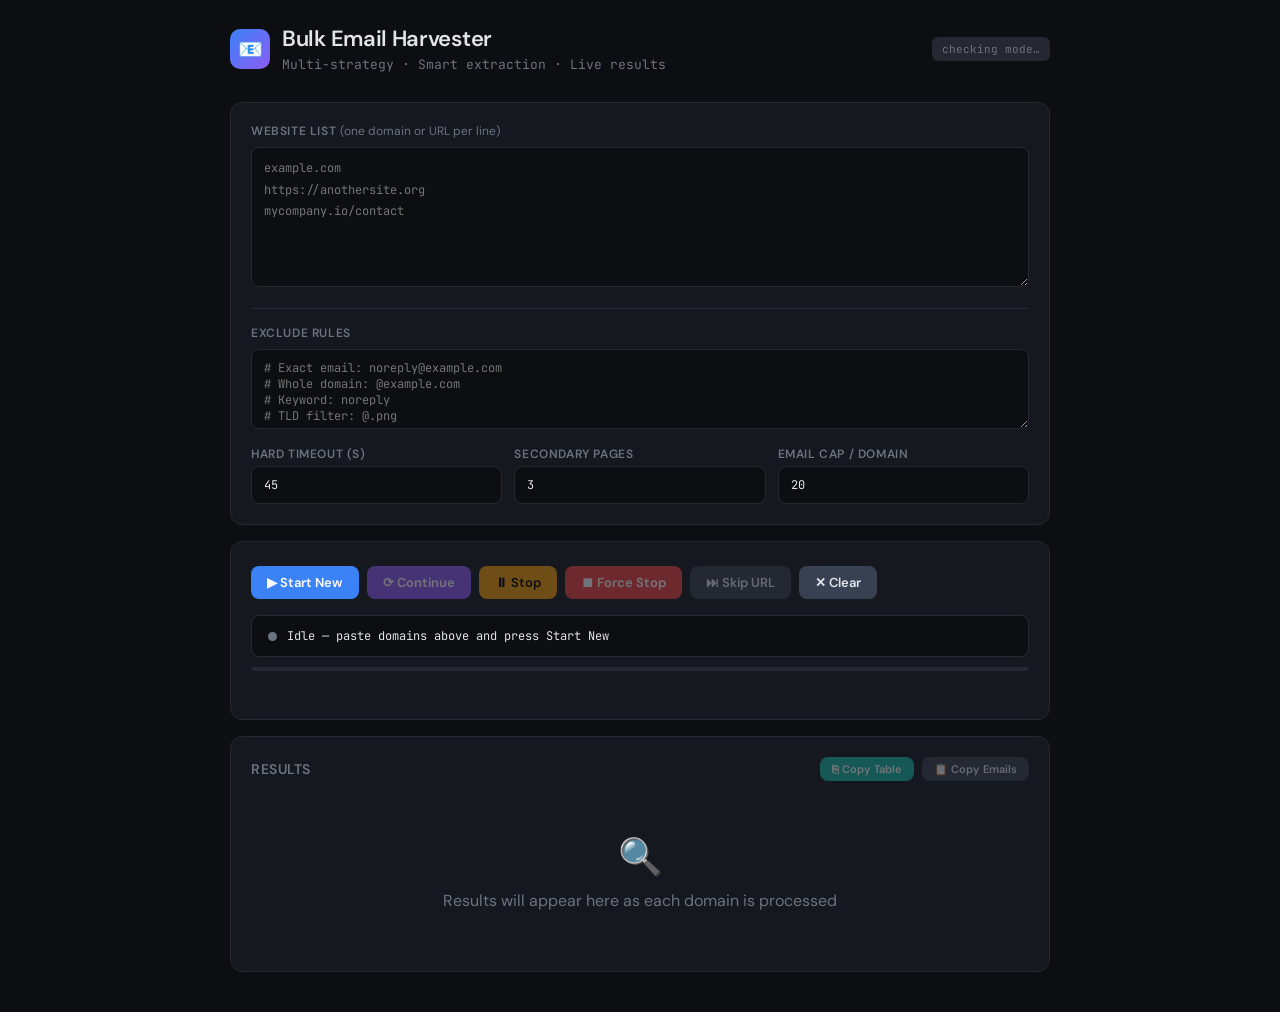
==== index.html @ 8fdd7339 "Add files via upload" ====
<!DOCTYPE html>
<html lang="en">
<head>
  <meta charset="UTF-8" />
  <meta name="viewport" content="width=device-width, initial-scale=1.0" />
  <title>Bulk Email Harvester</title>
  <link rel="preconnect" href="https://fonts.googleapis.com" />
  <link href="https://fonts.googleapis.com/css2?family=JetBrains+Mono:wght@400;600&family=DM+Sans:wght@400;500;600&display=swap" rel="stylesheet" />
  <style>
    :root {
      --bg:       #0d0e11;
      --surface:  #16181f;
      --border:   #252830;
      --text:     #e2e4ea;
      --muted:    #6b7280;
      --blue:     #3b82f6;
      --blue-d:   #2563eb;
      --purple:   #8b5cf6;
      --teal:     #14b8a6;
      --amber:    #f59e0b;
      --red:      #ef4444;
      --green:    #22c55e;
      --gray:     #374151;
      --mono:     'JetBrains Mono', monospace;
      --sans:     'DM Sans', sans-serif;
    }

    * { box-sizing: border-box; margin: 0; padding: 0; }

    body {
      background: var(--bg);
      color: var(--text);
      font-family: var(--sans);
      min-height: 100vh;
      padding: 24px 16px;
    }

    .container {
      max-width: 820px;
      margin: 0 auto;
    }

    /* Header */
    .header {
      display: flex;
      align-items: center;
      gap: 12px;
      margin-bottom: 28px;
    }
    .header-icon {
      width: 40px;
      height: 40px;
      background: linear-gradient(135deg, var(--blue), var(--purple));
      border-radius: 10px;
      display: flex;
      align-items: center;
      justify-content: center;
      font-size: 20px;
    }
    .header h1 {
      font-size: 22px;
      font-weight: 600;
      letter-spacing: -0.3px;
    }
    .header span {
      font-size: 13px;
      color: var(--muted);
      font-family: var(--mono);
    }

    /* Card */
    .card {
      background: var(--surface);
      border: 1px solid var(--border);
      border-radius: 12px;
      padding: 20px;
      margin-bottom: 16px;
    }

    /* Labels */
    label {
      display: block;
      font-size: 12px;
      font-weight: 600;
      color: var(--muted);
      letter-spacing: 0.6px;
      text-transform: uppercase;
      margin-bottom: 8px;
    }

    /* Textareas */
    textarea, input[type=number], input[type=text] {
      width: 100%;
      background: var(--bg);
      border: 1px solid var(--border);
      border-radius: 8px;
      color: var(--text);
      font-family: var(--mono);
      font-size: 12px;
      padding: 10px 12px;
      resize: vertical;
      outline: none;
      transition: border-color 0.2s;
    }
    textarea:focus, input:focus {
      border-color: var(--blue);
    }
    #urlInput {
      height: 140px;
      line-height: 1.8;
    }
    #excludeInput {
      height: 80px;
    }

    /* Settings row */
    .settings-row {
      display: grid;
      grid-template-columns: 1fr 1fr 1fr;
      gap: 12px;
      margin-top: 12px;
    }
    .settings-row input[type=number] {
      resize: none;
      height: 38px;
    }
    .setting-item label {
      margin-bottom: 4px;
    }

    /* Buttons */
    .btn-row {
      display: flex;
      gap: 8px;
      flex-wrap: wrap;
      margin-top: 4px;
    }
    button {
      font-family: var(--sans);
      font-size: 13px;
      font-weight: 600;
      padding: 8px 16px;
      border: none;
      border-radius: 8px;
      cursor: pointer;
      transition: opacity 0.15s, transform 0.1s;
      display: flex;
      align-items: center;
      gap: 6px;
    }
    button:active { transform: scale(0.97); }
    button:disabled { opacity: 0.4; cursor: not-allowed; }

    .btn-blue   { background: var(--blue);   color: #fff; }
    .btn-purple { background: var(--purple); color: #fff; }
    .btn-teal   { background: var(--teal);   color: #fff; }
    .btn-amber  { background: var(--amber);  color: #000; }
    .btn-red    { background: var(--red);    color: #fff; }
    .btn-gray   { background: var(--gray);   color: var(--text); }

    button:hover:not(:disabled) { opacity: 0.87; }

    /* Status bar */
    .status-bar {
      display: flex;
      align-items: center;
      gap: 10px;
      padding: 12px 16px;
      background: var(--bg);
      border: 1px solid var(--border);
      border-radius: 8px;
      margin-top: 16px;
      font-family: var(--mono);
      font-size: 12px;
    }
    .dot {
      width: 9px;
      height: 9px;
      border-radius: 50%;
      flex-shrink: 0;
    }
    .dot-idle   { background: var(--muted); }
    .dot-run    { background: var(--blue);  animation: pulse 1.2s infinite; }
    .dot-done   { background: var(--green); }
    .dot-error  { background: var(--red); }
    .dot-warn   { background: var(--amber); }

    @keyframes pulse {
      0%,100% { opacity: 1; }
      50%      { opacity: 0.35; }
    }

    /* Progress bar */
    .progress-wrap {
      height: 4px;
      background: var(--border);
      border-radius: 2px;
      margin-top: 10px;
      overflow: hidden;
    }
    .progress-fill {
      height: 100%;
      background: var(--blue);
      border-radius: 2px;
      transition: width 0.4s;
    }

    /* Summary */
    #summary {
      font-size: 13px;
      color: var(--green);
      font-family: var(--mono);
      margin-top: 10px;
      min-height: 18px;
    }

    /* Results table */
    .results-header {
      display: flex;
      align-items: center;
      justify-content: space-between;
      margin-bottom: 12px;
    }
    .results-header h2 {
      font-size: 14px;
      font-weight: 600;
      color: var(--muted);
      letter-spacing: 0.5px;
      text-transform: uppercase;
    }
    .copy-btns {
      display: flex;
      gap: 8px;
    }
    .copy-btns button {
      font-size: 11px;
      padding: 5px 12px;
    }

    table {
      width: 100%;
      border-collapse: collapse;
      font-size: 12px;
    }
    thead th {
      text-align: left;
      padding: 8px 12px;
      border-bottom: 1px solid var(--border);
      color: var(--muted);
      font-family: var(--mono);
      font-size: 11px;
      text-transform: uppercase;
      letter-spacing: 0.5px;
    }
    tbody tr {
      border-bottom: 1px solid var(--border);
      transition: background 0.15s;
    }
    tbody tr:hover { background: rgba(255,255,255,0.03); }
    tbody td {
      padding: 10px 12px;
      vertical-align: top;
      font-family: var(--mono);
    }
    .td-domain {
      color: var(--text);
      min-width: 200px;
      max-width: 260px;
      word-break: break-all;
    }
    .td-status {
      font-size: 10px;
      margin-top: 3px;
    }
    .status-success  { color: var(--green); }
    .status-error    { color: var(--red); }
    .status-timeout  { color: var(--amber); }
    .status-empty    { color: var(--muted); }
    .status-skiplisted { color: #a78bfa; }  /* purple — skip-listed */

    /* Skip-list panel */
    .skiplist-panel {
      background: var(--bg);
      border: 1px solid var(--border);
      border-radius: 8px;
      padding: 12px 14px;
      margin-top: 14px;
      font-family: var(--mono);
      font-size: 11px;
    }
    .skiplist-panel h3 {
      font-size: 12px;
      font-weight: 600;
      color: var(--muted);
      text-transform: uppercase;
      letter-spacing: 0.5px;
      margin-bottom: 8px;
    }
    .skiplist-domain {
      display: flex;
      align-items: center;
      justify-content: space-between;
      padding: 3px 0;
      border-bottom: 1px solid var(--border);
      color: var(--text);
    }
    .skiplist-domain:last-child { border-bottom: none; }
    .skiplist-remove {
      background: none;
      border: 1px solid var(--border);
      color: var(--muted);
      font-size: 10px;
      padding: 2px 7px;
      border-radius: 4px;
      cursor: pointer;
      font-family: var(--mono);
    }
    .skiplist-remove:hover { color: var(--red); border-color: var(--red); }
    .skiplist-empty { color: var(--muted); font-style: italic; }
    .status-pending  { color: var(--blue); }

    .email-row {
      display: flex;
      align-items: center;
      gap: 8px;
      margin-bottom: 4px;
    }
    .email-addr {
      color: var(--text);
    }
    .badge {
      font-size: 9px;
      font-weight: 700;
      padding: 2px 5px;
      border-radius: 4px;
      letter-spacing: 0.4px;
    }
    .badge-high   { background: rgba(34,197,94,.18);  color: var(--green); }
    .badge-medium { background: rgba(245,158,11,.18); color: var(--amber); }
    .badge-low    { background: rgba(107,114,128,.2); color: var(--muted); }

    .no-emails {
      color: var(--muted);
      font-style: italic;
      font-size: 11px;
    }

    /* Empty state */
    .empty-state {
      text-align: center;
      padding: 40px 20px;
      color: var(--muted);
    }
    .empty-state .icon { font-size: 36px; margin-bottom: 10px; }

    /* Divider */
    .divider { height: 1px; background: var(--border); margin: 16px 0; }

    /* Toast */
    #toast {
      position: fixed;
      bottom: 24px;
      right: 24px;
      background: var(--surface);
      border: 1px solid var(--border);
      border-radius: 8px;
      padding: 12px 18px;
      font-size: 13px;
      font-family: var(--mono);
      transform: translateY(80px);
      opacity: 0;
      transition: all 0.25s;
      z-index: 999;
    }
    #toast.show {
      transform: translateY(0);
      opacity: 1;
    }
  </style>
</head>
<body>
<div class="container">

  <div class="header">
    <div class="header-icon">📧</div>
    <div>
      <h1>Bulk Email Harvester</h1>
      <span>Multi-strategy · Smart extraction · Live results</span>
    </div>
    <div id="modeBadge" style="margin-left:auto;font-size:11px;font-family:var(--mono);padding:5px 10px;border-radius:6px;background:var(--border);color:var(--muted);">
      checking mode…
    </div>
  </div>

  <!-- Input card -->
  <div class="card">
    <label>Website List <span style="font-weight:400;text-transform:none;letter-spacing:0">(one domain or URL per line)</span></label>
    <textarea id="urlInput" placeholder="example.com&#10;https://anothersite.org&#10;mycompany.io/contact"></textarea>

    <div class="divider"></div>

    <label id="excludeLabel">Exclude Rules</label>
    <textarea id="excludeInput" placeholder="# Exact email: noreply@example.com&#10;# Whole domain: @example.com&#10;# Keyword: noreply&#10;# TLD filter: @.png"></textarea>

    <div class="settings-row">
      <div class="setting-item">
        <label>Hard Timeout (s)</label>
        <input type="number" id="hardTimeout" value="45" min="10" max="120" />
      </div>
      <div class="setting-item">
        <label>Secondary Pages</label>
        <input type="number" id="secPages" value="3" min="0" max="10" />
      </div>
      <div class="setting-item">
        <label>Email Cap / Domain</label>
        <input type="number" id="emailCap" value="20" min="1" max="100" />
      </div>
    </div>
  </div>

  <!-- Controls card -->
  <div class="card">
    <div class="btn-row">
      <button class="btn-blue"   id="btnStart">▶ Start New</button>
      <button class="btn-purple" id="btnContinue" disabled>⟳ Continue</button>
      <button class="btn-amber"  id="btnStop"     disabled>⏸ Stop</button>
      <button class="btn-red"    id="btnForce"    disabled>⏹ Force Stop</button>
      <button class="btn-gray"   id="btnSkip"     disabled>⏭ Skip URL</button>
      <button class="btn-gray"   id="btnClear">✕ Clear</button>
    </div>

    <div class="status-bar">
      <span class="dot dot-idle" id="dot"></span>
      <span id="statusText">Idle — paste domains above and press Start New</span>
    </div>
    <div class="progress-wrap">
      <div class="progress-fill" id="progressFill" style="width:0%"></div>
    </div>
    <div id="summary"></div>
  </div>

  <!-- Skip-list panel -->
  <div class="card" id="skiplistCard" style="display:none">
    <div style="display:flex;align-items:center;justify-content:space-between;margin-bottom:6px">
      <span style="font-size:13px;font-weight:600">🚫 Skip List <span id="skiplistCount" style="color:var(--muted);font-family:var(--mono);font-size:11px"></span></span>
      <button class="btn-gray" id="btnClearSkiplist" style="font-size:11px;padding:4px 10px">✕ Clear All</button>
    </div>
    <div style="font-size:11px;color:var(--muted);margin-bottom:8px;font-family:var(--mono)">
      These domains timed out and will be auto-skipped on next run. Click ✕ next to any to retry it.
    </div>
    <div id="skiplistDomains"></div>
  </div>

  <!-- Results card -->
  <div class="card">    <div class="results-header">
      <h2>Results</h2>
      <div class="copy-btns">
        <button class="btn-teal" id="btnCopyTable"  disabled>⎘ Copy Table</button>
        <button class="btn-gray" id="btnCopyEmails" disabled>📋 Copy Emails</button>
      </div>
    </div>

    <div id="resultsWrap">
      <div class="empty-state">
        <div class="icon">🔍</div>
        <div>Results will appear here as each domain is processed</div>
      </div>
    </div>
  </div>

</div><!-- /container -->

<div id="toast"></div>

<script>
// -----------------------------------------------------------------------
// State
// -----------------------------------------------------------------------
let pollTimer = null;
let lastResultCount = 0;
let allResults = [];

// -----------------------------------------------------------------------
// DOM refs
// -----------------------------------------------------------------------
const $  = id => document.getElementById(id);
const urlInput    = $('urlInput');
const excludeInput= $('excludeInput');
const hardTimeout = $('hardTimeout');
const btnStart    = $('btnStart');
const btnContinue = $('btnContinue');
const btnStop     = $('btnStop');
const btnForce    = $('btnForce');
const btnSkip     = $('btnSkip');
const btnClear    = $('btnClear');
const btnCopyT    = $('btnCopyTable');
const btnCopyE    = $('btnCopyEmails');
const dot         = $('dot');
const statusText  = $('statusText');
const progressFill= $('progressFill');
const summaryEl   = $('summary');
const resultsWrap = $('resultsWrap');

// -----------------------------------------------------------------------
// Exclusion rule counter
// -----------------------------------------------------------------------
excludeInput.addEventListener('input', updateExcludeLabel);
function updateExcludeLabel() {
  const count = excludeInput.value.split('\n')
    .map(r => r.trim())
    .filter(r => r && !r.startsWith('#')).length;
  $('excludeLabel').textContent = `Exclude Rules${count ? ' (' + count + ' active)' : ''}`;
}

// -----------------------------------------------------------------------
// Buttons
// -----------------------------------------------------------------------
btnStart.addEventListener('click', async () => {
  const rawLines = urlInput.value.split('\n').map(s => s.trim()).filter(Boolean);
  if (!rawLines.length) { toast('Paste at least one domain'); return; }

  setRunningUI(true);
  allResults = [];
  lastResultCount = 0;
  renderTable([]);
  summaryEl.textContent = '';

  const resp = await api('/api/start', {
    urls: rawLines,
    exclusion_rules: excludeInput.value,
    hard_timeout: parseInt(hardTimeout.value) || 45,
  });

  if (!resp.ok) { toast(resp.error || 'Start failed'); setRunningUI(false); return; }
  if (resp.playwright) {
    toast('🟢 Live browser window will open for each site');
  } else {
    toast('🟡 Running in HTTP-only mode. Install playwright for live browser.');
  }
  startPolling();
});

btnContinue.addEventListener('click', async () => {
  const resp = await api('/api/continue', {});
  if (!resp.ok) { toast(resp.error || 'Continue failed'); return; }
  setRunningUI(true);
  startPolling();
});

btnStop.addEventListener('click', () => api('/api/stop', {}));

btnForce.addEventListener('click', () => {
  api('/api/force_stop', {});
  setRunningUI(false, 'paused');
});

btnSkip.addEventListener('click', () => api('/api/skip', {}));

btnClear.addEventListener('click', async () => {
  await api('/api/reset', {});
  stopPolling();
  urlInput.value = '';
  allResults = [];
  renderTable([]);
  summaryEl.textContent = '';
  setDot('idle');
  statusText.textContent = 'Idle — paste domains above and press Start New';
  progressFill.style.width = '0%';
  setRunningUI(false);
});

btnCopyT.addEventListener('click', copyTable);
btnCopyE.addEventListener('click', copyEmails);

// -----------------------------------------------------------------------
// Polling
// -----------------------------------------------------------------------
function startPolling() {
  stopPolling();
  pollTimer = setInterval(fetchStatus, 1200);
  fetchStatus();
}
function stopPolling() {
  if (pollTimer) { clearInterval(pollTimer); pollTimer = null; }
}

async function fetchStatus() {
  let data;
  try { data = await (await fetch('/api/status')).json(); }
  catch(e) { return; }

  const { status, current_index, total, current_domain, results } = data;

  allResults = results || [];

  // Update progress
  const pct = total > 0 ? Math.round((current_index / total) * 100) : 0;
  progressFill.style.width = pct + '%';

  // Status text
  if (status === 'running') {
    setDot('run');
    const dom = current_domain ? current_domain.replace(/^https?:\/\//, '') : '…';
    statusText.textContent = `Processing ${current_index + 1} / ${total}: ${dom}`;
  } else if (status === 'done') {
    setDot('done');
    progressFill.style.width = '100%';
    const emailCount = allResults.reduce((n, r) => n + (r.emails ? r.emails.length : 0), 0);
    const domainsWithEmails = allResults.filter(r => r.emails && r.emails.length > 0).length;
    statusText.textContent = `Done — ${total} sites processed`;
    summaryEl.textContent = `✓ ${emailCount} emails found across ${domainsWithEmails} domains`;
    stopPolling();
    setRunningUI(false, 'done');
    loadSkipList();  // refresh skip list — may have new timeouts added
  } else if (status === 'paused') {
    setDot('warn');
    statusText.textContent = `Paused at ${current_index} / ${total} — press Continue to resume`;
    stopPolling();
    setRunningUI(false, 'paused');
  } else {
    setDot('idle');
    statusText.textContent = 'Idle';
    stopPolling();
    setRunningUI(false);
  }

  renderTable(allResults);
  const hasResults = allResults.length > 0;
  btnCopyT.disabled = !hasResults;
  btnCopyE.disabled = !hasResults;
}

// -----------------------------------------------------------------------
// Render table
// -----------------------------------------------------------------------
function renderTable(results) {
  if (!results.length) {
    resultsWrap.innerHTML = `<div class="empty-state"><div class="icon">🔍</div><div>Results will appear here</div></div>`;
    return;
  }

  let html = `<table>
    <thead><tr>
      <th>Domain</th>
      <th>Emails Found</th>
    </tr></thead>
    <tbody>`;

  for (const r of results) {
    const domainDisplay = (r.url || '').replace(/^https?:\/\//, '');
    let statusClass = 'status-pending';
    let statusLabel = 'processing…';

    if (r.status === 'success' || r.status === 'no_emails') {
      statusClass = r.emails && r.emails.length ? 'status-success' : 'status-empty';
      statusLabel = r.emails && r.emails.length ? `[success] ${r.emails.length} found` : '[no emails]';
    } else if (r.status === 'skipped_timeout') {
      statusClass = 'status-timeout';
      statusLabel = `[timeout] ${r.error || ''}`;
    } else if (r.status === 'skipped_error') {
      statusClass = 'status-error';
      statusLabel = `[error] ${r.error || ''}`;
    } else if (r.status === 'no_content') {
      statusClass = 'status-empty';
      statusLabel = '[no content]';
    } else if (r.status === 'bot-blocked') {
      statusClass = 'status-skiplisted';
      statusLabel = `[bot-blocked] ${r.error || ''}`;
    } else if (r.status === 'skip-listed') {
      statusClass = 'status-skiplisted';
      statusLabel = '[skip-listed] skipped — domain in skip_domains.txt';
    }

    let emailsHtml = '';
    if (r.emails && r.emails.length) {
      emailsHtml = r.emails.map(e => {
        const badge = `<span class="badge badge-${e.confidence}">${e.confidence.toUpperCase()}</span>`;
        return `<div class="email-row">${badge}<span class="email-addr">${escHtml(e.email)}</span></div>`;
      }).join('');
    } else if (r.status && r.status !== 'pending') {
      emailsHtml = `<span class="no-emails">No emails found</span>`;
    }

    html += `<tr>
      <td class="td-domain">
        <div>${escHtml(domainDisplay)}</div>
        <div class="td-status ${statusClass}">${escHtml(statusLabel)}</div>
      </td>
      <td>${emailsHtml}</td>
    </tr>`;
  }

  html += '</tbody></table>';
  resultsWrap.innerHTML = html;
}

// -----------------------------------------------------------------------
// Copy helpers
// -----------------------------------------------------------------------
function copyTable() {
  const rows = allResults.map(r => {
    const domain = (r.url || '').replace(/^https?:\/\//, '');
    const emails = r.emails ? r.emails.map(e => e.email).join(', ') : '';
    const err = r.error || r.status || '';
    return `${domain}\t${emails}\t${err}`;
  });
  const tsv = 'Domain\tEmails\tStatus\n' + rows.join('\n');
  navigator.clipboard.writeText(tsv).then(() => toast('Table copied as TSV'));
}

function copyEmails() {
  const all = [];
  for (const r of allResults) {
    if (r.emails) r.emails.forEach(e => { if (!all.includes(e.email)) all.push(e.email); });
  }
  navigator.clipboard.writeText(all.join('\n')).then(() => toast(`${all.length} emails copied`));
}

// -----------------------------------------------------------------------
// UI helpers
// -----------------------------------------------------------------------
function setRunningUI(running, state) {
  btnStart.disabled    =  running;
  btnContinue.disabled =  running || state !== 'paused';
  btnStop.disabled     = !running;
  btnForce.disabled    = !running;
  btnSkip.disabled     = !running;
}

function setDot(state) {
  dot.className = 'dot';
  if (state === 'run')   dot.classList.add('dot-run');
  else if (state === 'done')  dot.classList.add('dot-done');
  else if (state === 'error') dot.classList.add('dot-error');
  else if (state === 'warn')  dot.classList.add('dot-warn');
  else dot.classList.add('dot-idle');
}

function escHtml(s) {
  return String(s || '')
    .replace(/&/g,'&amp;')
    .replace(/</g,'&lt;')
    .replace(/>/g,'&gt;');
}

// -----------------------------------------------------------------------
// API helper
// -----------------------------------------------------------------------
async function api(path, body) {
  try {
    const r = await fetch(path, {
      method: 'POST',
      headers: { 'Content-Type': 'application/json' },
      body: JSON.stringify(body)
    });
    return await r.json();
  } catch(e) {
    return { ok: false, error: e.message };
  }
}

// -----------------------------------------------------------------------
// Toast
// -----------------------------------------------------------------------
let toastTimer = null;
function toast(msg) {
  const el = $('toast');
  el.textContent = msg;
  el.classList.add('show');
  if (toastTimer) clearTimeout(toastTimer);
  toastTimer = setTimeout(() => el.classList.remove('show'), 2800);
}

// -----------------------------------------------------------------------
// Skip-list panel
// -----------------------------------------------------------------------
async function loadSkipList() {
  try {
    const data = await (await fetch('/api/skiplist')).json();
    const domains = data.domains || [];
    const card = $('skiplistCard');
    const wrap = $('skiplistDomains');
    const count = $('skiplistCount');

    if (domains.length === 0) {
      card.style.display = 'none';
      return;
    }

    card.style.display = '';
    count.textContent = `(${domains.length} domain${domains.length !== 1 ? 's' : ''})`;

    wrap.innerHTML = domains.map(d => `
      <div class="skiplist-domain">
        <span>${escHtml(d)}</span>
        <button class="skiplist-remove" onclick="removeFromSkipList('${escHtml(d)}')">✕ retry</button>
      </div>
    `).join('');
  } catch(e) {}
}

async function removeFromSkipList(domain) {
  await api('/api/skiplist/remove', { domain });
  await loadSkipList();
  toast(`Removed ${domain} from skip list`);
}

$('btnClearSkiplist').addEventListener('click', async () => {
  await api('/api/skiplist/clear', {});
  await loadSkipList();
  toast('Skip list cleared');
});

// -----------------------------------------------------------------------
// Init: restore state on load
// -----------------------------------------------------------------------
(async () => {
  updateExcludeLabel();
  loadSkipList();  // show skip list on page load
  const data = await (await fetch('/api/status')).json();

  // Show playwright mode badge
  const badge = $('modeBadge');
  if (data.playwright) {
    badge.textContent = '🟢 Live Browser (Playwright)';
    badge.style.background = 'rgba(34,197,94,.15)';
    badge.style.color = 'var(--green)';
  } else {
    badge.textContent = '🟡 HTTP only (no Playwright)';
    badge.style.background = 'rgba(245,158,11,.15)';
    badge.style.color = 'var(--amber)';
  }
  if (data.status === 'running') {
    setRunningUI(true);
    setDot('run');
    statusText.textContent = 'Resuming polling…';
    startPolling();
  } else if (data.status === 'paused') {
    allResults = data.results || [];
    renderTable(allResults);
    setDot('warn');
    statusText.textContent = `Paused — press Continue to resume`;
    setRunningUI(false, 'paused');
    btnCopyT.disabled = allResults.length === 0;
    btnCopyE.disabled = allResults.length === 0;
  } else if (data.results && data.results.length) {
    allResults = data.results;
    renderTable(allResults);
    setDot('done');
    statusText.textContent = 'Previous run loaded';
    btnCopyT.disabled = false;
    btnCopyE.disabled = false;
  }
})();
</script>
</body>
</html>
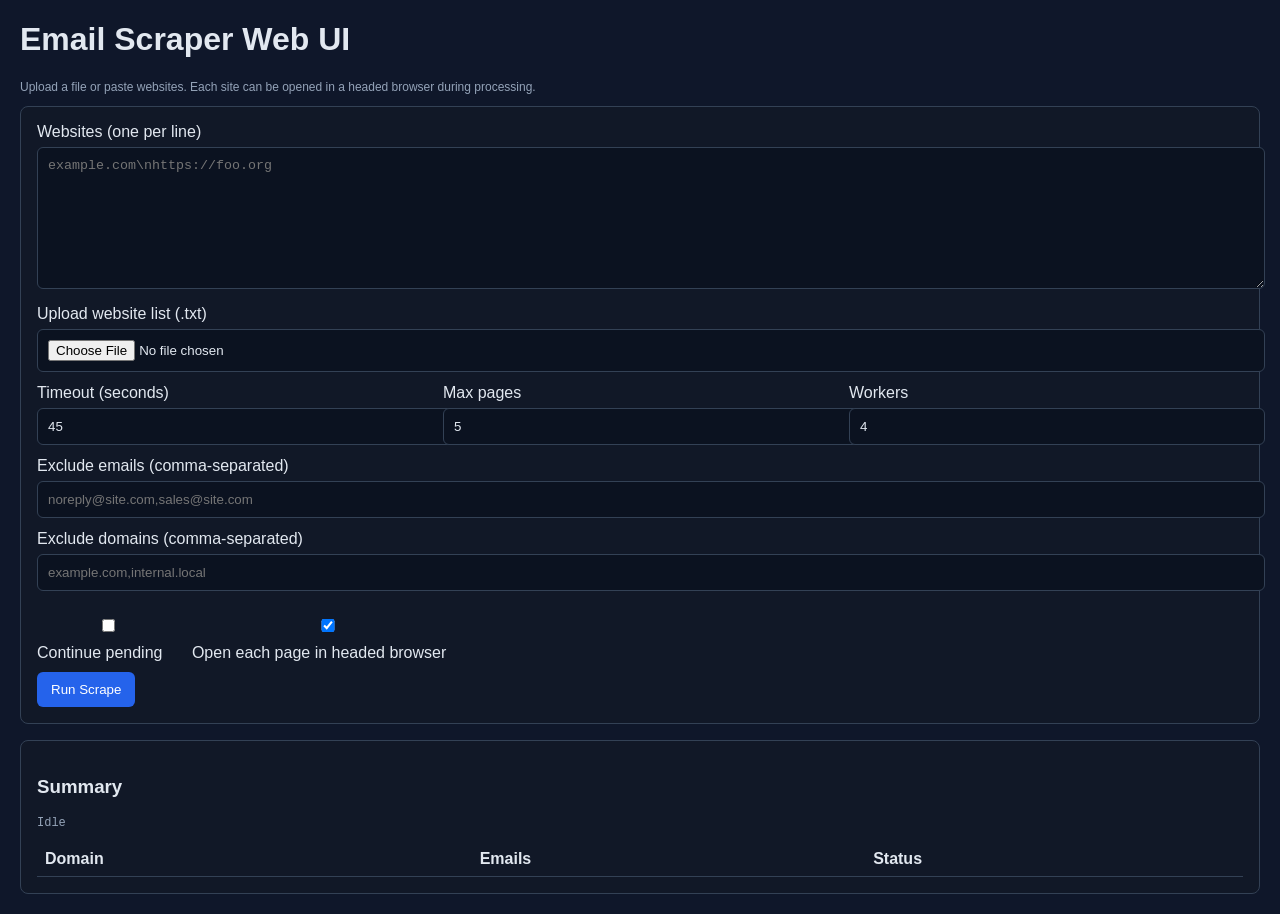
==== commit 5c3dc96e: "Add Flask web UI with file upload and headed-browser site opening" ====
--- a/index.html
+++ b/index.html
@@ -3,855 +3,110 @@
 <head>
   <meta charset="UTF-8" />
   <meta name="viewport" content="width=device-width, initial-scale=1.0" />
-  <title>Bulk Email Harvester</title>
-  <link rel="preconnect" href="https://fonts.googleapis.com" />
-  <link href="https://fonts.googleapis.com/css2?family=JetBrains+Mono:wght@400;600&family=DM+Sans:wght@400;500;600&display=swap" rel="stylesheet" />
+  <title>Email Scraper Dashboard</title>
   <style>
-    :root {
-      --bg:       #0d0e11;
-      --surface:  #16181f;
-      --border:   #252830;
-      --text:     #e2e4ea;
-      --muted:    #6b7280;
-      --blue:     #3b82f6;
-      --blue-d:   #2563eb;
-      --purple:   #8b5cf6;
-      --teal:     #14b8a6;
-      --amber:    #f59e0b;
-      --red:      #ef4444;
-      --green:    #22c55e;
-      --gray:     #374151;
-      --mono:     'JetBrains Mono', monospace;
-      --sans:     'DM Sans', sans-serif;
-    }
-
-    * { box-sizing: border-box; margin: 0; padding: 0; }
-
-    body {
-      background: var(--bg);
-      color: var(--text);
-      font-family: var(--sans);
-      min-height: 100vh;
-      padding: 24px 16px;
-    }
-
-    .container {
-      max-width: 820px;
-      margin: 0 auto;
-    }
-
-    /* Header */
-    .header {
-      display: flex;
-      align-items: center;
-      gap: 12px;
-      margin-bottom: 28px;
-    }
-    .header-icon {
-      width: 40px;
-      height: 40px;
-      background: linear-gradient(135deg, var(--blue), var(--purple));
-      border-radius: 10px;
-      display: flex;
-      align-items: center;
-      justify-content: center;
-      font-size: 20px;
-    }
-    .header h1 {
-      font-size: 22px;
-      font-weight: 600;
-      letter-spacing: -0.3px;
-    }
-    .header span {
-      font-size: 13px;
-      color: var(--muted);
-      font-family: var(--mono);
-    }
-
-    /* Card */
-    .card {
-      background: var(--surface);
-      border: 1px solid var(--border);
-      border-radius: 12px;
-      padding: 20px;
-      margin-bottom: 16px;
-    }
-
-    /* Labels */
-    label {
-      display: block;
-      font-size: 12px;
-      font-weight: 600;
-      color: var(--muted);
-      letter-spacing: 0.6px;
-      text-transform: uppercase;
-      margin-bottom: 8px;
-    }
-
-    /* Textareas */
-    textarea, input[type=number], input[type=text] {
-      width: 100%;
-      background: var(--bg);
-      border: 1px solid var(--border);
-      border-radius: 8px;
-      color: var(--text);
-      font-family: var(--mono);
-      font-size: 12px;
-      padding: 10px 12px;
-      resize: vertical;
-      outline: none;
-      transition: border-color 0.2s;
-    }
-    textarea:focus, input:focus {
-      border-color: var(--blue);
-    }
-    #urlInput {
-      height: 140px;
-      line-height: 1.8;
-    }
-    #excludeInput {
-      height: 80px;
-    }
-
-    /* Settings row */
-    .settings-row {
-      display: grid;
-      grid-template-columns: 1fr 1fr 1fr;
-      gap: 12px;
-      margin-top: 12px;
-    }
-    .settings-row input[type=number] {
-      resize: none;
-      height: 38px;
-    }
-    .setting-item label {
-      margin-bottom: 4px;
-    }
-
-    /* Buttons */
-    .btn-row {
-      display: flex;
-      gap: 8px;
-      flex-wrap: wrap;
-      margin-top: 4px;
-    }
-    button {
-      font-family: var(--sans);
-      font-size: 13px;
-      font-weight: 600;
-      padding: 8px 16px;
-      border: none;
-      border-radius: 8px;
-      cursor: pointer;
-      transition: opacity 0.15s, transform 0.1s;
-      display: flex;
-      align-items: center;
-      gap: 6px;
-    }
-    button:active { transform: scale(0.97); }
-    button:disabled { opacity: 0.4; cursor: not-allowed; }
-
-    .btn-blue   { background: var(--blue);   color: #fff; }
-    .btn-purple { background: var(--purple); color: #fff; }
-    .btn-teal   { background: var(--teal);   color: #fff; }
-    .btn-amber  { background: var(--amber);  color: #000; }
-    .btn-red    { background: var(--red);    color: #fff; }
-    .btn-gray   { background: var(--gray);   color: var(--text); }
-
-    button:hover:not(:disabled) { opacity: 0.87; }
-
-    /* Status bar */
-    .status-bar {
-      display: flex;
-      align-items: center;
-      gap: 10px;
-      padding: 12px 16px;
-      background: var(--bg);
-      border: 1px solid var(--border);
-      border-radius: 8px;
-      margin-top: 16px;
-      font-family: var(--mono);
-      font-size: 12px;
-    }
-    .dot {
-      width: 9px;
-      height: 9px;
-      border-radius: 50%;
-      flex-shrink: 0;
-    }
-    .dot-idle   { background: var(--muted); }
-    .dot-run    { background: var(--blue);  animation: pulse 1.2s infinite; }
-    .dot-done   { background: var(--green); }
-    .dot-error  { background: var(--red); }
-    .dot-warn   { background: var(--amber); }
-
-    @keyframes pulse {
-      0%,100% { opacity: 1; }
-      50%      { opacity: 0.35; }
-    }
-
-    /* Progress bar */
-    .progress-wrap {
-      height: 4px;
-      background: var(--border);
-      border-radius: 2px;
-      margin-top: 10px;
-      overflow: hidden;
-    }
-    .progress-fill {
-      height: 100%;
-      background: var(--blue);
-      border-radius: 2px;
-      transition: width 0.4s;
-    }
-
-    /* Summary */
-    #summary {
-      font-size: 13px;
-      color: var(--green);
-      font-family: var(--mono);
-      margin-top: 10px;
-      min-height: 18px;
-    }
-
-    /* Results table */
-    .results-header {
-      display: flex;
-      align-items: center;
-      justify-content: space-between;
-      margin-bottom: 12px;
-    }
-    .results-header h2 {
-      font-size: 14px;
-      font-weight: 600;
-      color: var(--muted);
-      letter-spacing: 0.5px;
-      text-transform: uppercase;
-    }
-    .copy-btns {
-      display: flex;
-      gap: 8px;
-    }
-    .copy-btns button {
-      font-size: 11px;
-      padding: 5px 12px;
-    }
-
-    table {
-      width: 100%;
-      border-collapse: collapse;
-      font-size: 12px;
-    }
-    thead th {
-      text-align: left;
-      padding: 8px 12px;
-      border-bottom: 1px solid var(--border);
-      color: var(--muted);
-      font-family: var(--mono);
-      font-size: 11px;
-      text-transform: uppercase;
-      letter-spacing: 0.5px;
-    }
-    tbody tr {
-      border-bottom: 1px solid var(--border);
-      transition: background 0.15s;
-    }
-    tbody tr:hover { background: rgba(255,255,255,0.03); }
-    tbody td {
-      padding: 10px 12px;
-      vertical-align: top;
-      font-family: var(--mono);
-    }
-    .td-domain {
-      color: var(--text);
-      min-width: 200px;
-      max-width: 260px;
-      word-break: break-all;
-    }
-    .td-status {
-      font-size: 10px;
-      margin-top: 3px;
-    }
-    .status-success  { color: var(--green); }
-    .status-error    { color: var(--red); }
-    .status-timeout  { color: var(--amber); }
-    .status-empty    { color: var(--muted); }
-    .status-skiplisted { color: #a78bfa; }  /* purple — skip-listed */
-
-    /* Skip-list panel */
-    .skiplist-panel {
-      background: var(--bg);
-      border: 1px solid var(--border);
-      border-radius: 8px;
-      padding: 12px 14px;
-      margin-top: 14px;
-      font-family: var(--mono);
-      font-size: 11px;
-    }
-    .skiplist-panel h3 {
-      font-size: 12px;
-      font-weight: 600;
-      color: var(--muted);
-      text-transform: uppercase;
-      letter-spacing: 0.5px;
-      margin-bottom: 8px;
-    }
-    .skiplist-domain {
-      display: flex;
-      align-items: center;
-      justify-content: space-between;
-      padding: 3px 0;
-      border-bottom: 1px solid var(--border);
-      color: var(--text);
-    }
-    .skiplist-domain:last-child { border-bottom: none; }
-    .skiplist-remove {
-      background: none;
-      border: 1px solid var(--border);
-      color: var(--muted);
-      font-size: 10px;
-      padding: 2px 7px;
-      border-radius: 4px;
-      cursor: pointer;
-      font-family: var(--mono);
-    }
-    .skiplist-remove:hover { color: var(--red); border-color: var(--red); }
-    .skiplist-empty { color: var(--muted); font-style: italic; }
-    .status-pending  { color: var(--blue); }
-
-    .email-row {
-      display: flex;
-      align-items: center;
-      gap: 8px;
-      margin-bottom: 4px;
-    }
-    .email-addr {
-      color: var(--text);
-    }
-    .badge {
-      font-size: 9px;
-      font-weight: 700;
-      padding: 2px 5px;
-      border-radius: 4px;
-      letter-spacing: 0.4px;
-    }
-    .badge-high   { background: rgba(34,197,94,.18);  color: var(--green); }
-    .badge-medium { background: rgba(245,158,11,.18); color: var(--amber); }
-    .badge-low    { background: rgba(107,114,128,.2); color: var(--muted); }
-
-    .no-emails {
-      color: var(--muted);
-      font-style: italic;
-      font-size: 11px;
-    }
-
-    /* Empty state */
-    .empty-state {
-      text-align: center;
-      padding: 40px 20px;
-      color: var(--muted);
-    }
-    .empty-state .icon { font-size: 36px; margin-bottom: 10px; }
-
-    /* Divider */
-    .divider { height: 1px; background: var(--border); margin: 16px 0; }
-
-    /* Toast */
-    #toast {
-      position: fixed;
-      bottom: 24px;
-      right: 24px;
-      background: var(--surface);
-      border: 1px solid var(--border);
-      border-radius: 8px;
-      padding: 12px 18px;
-      font-size: 13px;
-      font-family: var(--mono);
-      transform: translateY(80px);
-      opacity: 0;
-      transition: all 0.25s;
-      z-index: 999;
-    }
-    #toast.show {
-      transform: translateY(0);
-      opacity: 1;
-    }
+    body { font-family: Arial, sans-serif; margin: 20px; background:#0f172a; color:#e2e8f0; }
+    .card { background:#111827; border:1px solid #334155; border-radius:8px; padding:16px; margin-bottom:16px; }
+    textarea, input { width:100%; margin:6px 0 12px; padding:10px; border-radius:6px; border:1px solid #334155; background:#0b1220; color:#e2e8f0; }
+    .row { display:grid; grid-template-columns:repeat(3,1fr); gap:12px; }
+    button { background:#2563eb; color:white; border:none; border-radius:6px; padding:10px 14px; cursor:pointer; }
+    table { width:100%; border-collapse: collapse; margin-top:12px; }
+    th, td { border-bottom:1px solid #334155; padding:8px; text-align:left; }
+    .muted { color:#94a3b8; font-size:12px; }
   </style>
 </head>
 <body>
-<div class="container">
+  <h1>Email Scraper Web UI</h1>
+  <p class="muted">Upload a file or paste websites. Each site can be opened in a headed browser during processing.</p>
 
-  <div class="header">
-    <div class="header-icon">📧</div>
-    <div>
-      <h1>Bulk Email Harvester</h1>
-      <span>Multi-strategy · Smart extraction · Live results</span>
-    </div>
-    <div id="modeBadge" style="margin-left:auto;font-size:11px;font-family:var(--mono);padding:5px 10px;border-radius:6px;background:var(--border);color:var(--muted);">
-      checking mode…
-    </div>
-  </div>
+  <div class="card">
+    <label>Websites (one per line)</label>
+    <textarea id="websites" rows="8" placeholder="example.com\nhttps://foo.org"></textarea>
 
-  <!-- Input card -->
-  <div class="card">
-    <label>Website List <span style="font-weight:400;text-transform:none;letter-spacing:0">(one domain or URL per line)</span></label>
-    <textarea id="urlInput" placeholder="example.com&#10;https://anothersite.org&#10;mycompany.io/contact"></textarea>
+    <label>Upload website list (.txt)</label>
+    <input type="file" id="fileInput" accept=".txt" />
 
-    <div class="divider"></div>
-
-    <label id="excludeLabel">Exclude Rules</label>
-    <textarea id="excludeInput" placeholder="# Exact email: noreply@example.com&#10;# Whole domain: @example.com&#10;# Keyword: noreply&#10;# TLD filter: @.png"></textarea>
-
-    <div class="settings-row">
-      <div class="setting-item">
-        <label>Hard Timeout (s)</label>
-        <input type="number" id="hardTimeout" value="45" min="10" max="120" />
+    <div class="row">
+      <div>
+        <label>Timeout (seconds)</label>
+        <input id="timeout" type="number" value="45" min="5" />
       </div>
-      <div class="setting-item">
-        <label>Secondary Pages</label>
-        <input type="number" id="secPages" value="3" min="0" max="10" />
+      <div>
+        <label>Max pages</label>
+        <input id="maxPages" type="number" value="5" min="0" />
       </div>
-      <div class="setting-item">
-        <label>Email Cap / Domain</label>
-        <input type="number" id="emailCap" value="20" min="1" max="100" />
-      </div>
-    </div>
-  </div>
-
-  <!-- Controls card -->
-  <div class="card">
-    <div class="btn-row">
-      <button class="btn-blue"   id="btnStart">▶ Start New</button>
-      <button class="btn-purple" id="btnContinue" disabled>⟳ Continue</button>
-      <button class="btn-amber"  id="btnStop"     disabled>⏸ Stop</button>
-      <button class="btn-red"    id="btnForce"    disabled>⏹ Force Stop</button>
-      <button class="btn-gray"   id="btnSkip"     disabled>⏭ Skip URL</button>
-      <button class="btn-gray"   id="btnClear">✕ Clear</button>
-    </div>
-
-    <div class="status-bar">
-      <span class="dot dot-idle" id="dot"></span>
-      <span id="statusText">Idle — paste domains above and press Start New</span>
-    </div>
-    <div class="progress-wrap">
-      <div class="progress-fill" id="progressFill" style="width:0%"></div>
-    </div>
-    <div id="summary"></div>
-  </div>
-
-  <!-- Skip-list panel -->
-  <div class="card" id="skiplistCard" style="display:none">
-    <div style="display:flex;align-items:center;justify-content:space-between;margin-bottom:6px">
-      <span style="font-size:13px;font-weight:600">🚫 Skip List <span id="skiplistCount" style="color:var(--muted);font-family:var(--mono);font-size:11px"></span></span>
-      <button class="btn-gray" id="btnClearSkiplist" style="font-size:11px;padding:4px 10px">✕ Clear All</button>
-    </div>
-    <div style="font-size:11px;color:var(--muted);margin-bottom:8px;font-family:var(--mono)">
-      These domains timed out and will be auto-skipped on next run. Click ✕ next to any to retry it.
-    </div>
-    <div id="skiplistDomains"></div>
-  </div>
-
-  <!-- Results card -->
-  <div class="card">    <div class="results-header">
-      <h2>Results</h2>
-      <div class="copy-btns">
-        <button class="btn-teal" id="btnCopyTable"  disabled>⎘ Copy Table</button>
-        <button class="btn-gray" id="btnCopyEmails" disabled>📋 Copy Emails</button>
+      <div>
+        <label>Workers</label>
+        <input id="workers" type="number" value="4" min="1" />
       </div>
     </div>
 
-    <div id="resultsWrap">
-      <div class="empty-state">
-        <div class="icon">🔍</div>
-        <div>Results will appear here as each domain is processed</div>
-      </div>
+    <label>Exclude emails (comma-separated)</label>
+    <input id="excludeEmails" type="text" placeholder="noreply@site.com,sales@site.com" />
+
+    <label>Exclude domains (comma-separated)</label>
+    <input id="excludeDomains" type="text" placeholder="example.com,internal.local" />
+
+    <div style="display:flex; gap:12px; margin:10px 0;">
+      <label><input id="continueMode" type="checkbox" /> Continue pending</label>
+      <label><input id="openHeaded" type="checkbox" checked /> Open each page in headed browser</label>
     </div>
+
+    <button id="runBtn">Run Scrape</button>
   </div>
 
-</div><!-- /container -->
-
-<div id="toast"></div>
+  <div class="card">
+    <h3>Summary</h3>
+    <pre id="summary" class="muted">Idle</pre>
+    <table>
+      <thead><tr><th>Domain</th><th>Emails</th><th>Status</th></tr></thead>
+      <tbody id="results"></tbody>
+    </table>
+  </div>
 
 <script>
-// -----------------------------------------------------------------------
-// State
-// -----------------------------------------------------------------------
-let pollTimer = null;
-let lastResultCount = 0;
-let allResults = [];
-
-// -----------------------------------------------------------------------
-// DOM refs
-// -----------------------------------------------------------------------
-const $  = id => document.getElementById(id);
-const urlInput    = $('urlInput');
-const excludeInput= $('excludeInput');
-const hardTimeout = $('hardTimeout');
-const btnStart    = $('btnStart');
-const btnContinue = $('btnContinue');
-const btnStop     = $('btnStop');
-const btnForce    = $('btnForce');
-const btnSkip     = $('btnSkip');
-const btnClear    = $('btnClear');
-const btnCopyT    = $('btnCopyTable');
-const btnCopyE    = $('btnCopyEmails');
-const dot         = $('dot');
-const statusText  = $('statusText');
-const progressFill= $('progressFill');
-const summaryEl   = $('summary');
-const resultsWrap = $('resultsWrap');
-
-// -----------------------------------------------------------------------
-// Exclusion rule counter
-// -----------------------------------------------------------------------
-excludeInput.addEventListener('input', updateExcludeLabel);
-function updateExcludeLabel() {
-  const count = excludeInput.value.split('\n')
-    .map(r => r.trim())
-    .filter(r => r && !r.startsWith('#')).length;
-  $('excludeLabel').textContent = `Exclude Rules${count ? ' (' + count + ' active)' : ''}`;
-}
-
-// -----------------------------------------------------------------------
-// Buttons
-// -----------------------------------------------------------------------
-btnStart.addEventListener('click', async () => {
-  const rawLines = urlInput.value.split('\n').map(s => s.trim()).filter(Boolean);
-  if (!rawLines.length) { toast('Paste at least one domain'); return; }
-
-  setRunningUI(true);
-  allResults = [];
-  lastResultCount = 0;
-  renderTable([]);
-  summaryEl.textContent = '';
-
-  const resp = await api('/api/start', {
-    urls: rawLines,
-    exclusion_rules: excludeInput.value,
-    hard_timeout: parseInt(hardTimeout.value) || 45,
-  });
-
-  if (!resp.ok) { toast(resp.error || 'Start failed'); setRunningUI(false); return; }
-  if (resp.playwright) {
-    toast('🟢 Live browser window will open for each site');
-  } else {
-    toast('🟡 Running in HTTP-only mode. Install playwright for live browser.');
-  }
-  startPolling();
+let uploaded = "";
+document.getElementById('fileInput').addEventListener('change', async (e) => {
+  const f = e.target.files[0];
+  uploaded = f ? await f.text() : "";
 });
 
-btnContinue.addEventListener('click', async () => {
-  const resp = await api('/api/continue', {});
-  if (!resp.ok) { toast(resp.error || 'Continue failed'); return; }
-  setRunningUI(true);
-  startPolling();
-});
-
-btnStop.addEventListener('click', () => api('/api/stop', {}));
-
-btnForce.addEventListener('click', () => {
-  api('/api/force_stop', {});
-  setRunningUI(false, 'paused');
-});
-
-btnSkip.addEventListener('click', () => api('/api/skip', {}));
-
-btnClear.addEventListener('click', async () => {
-  await api('/api/reset', {});
-  stopPolling();
-  urlInput.value = '';
-  allResults = [];
-  renderTable([]);
-  summaryEl.textContent = '';
-  setDot('idle');
-  statusText.textContent = 'Idle — paste domains above and press Start New';
-  progressFill.style.width = '0%';
-  setRunningUI(false);
-});
-
-btnCopyT.addEventListener('click', copyTable);
-btnCopyE.addEventListener('click', copyEmails);
-
-// -----------------------------------------------------------------------
-// Polling
-// -----------------------------------------------------------------------
-function startPolling() {
-  stopPolling();
-  pollTimer = setInterval(fetchStatus, 1200);
-  fetchStatus();
-}
-function stopPolling() {
-  if (pollTimer) { clearInterval(pollTimer); pollTimer = null; }
-}
-
-async function fetchStatus() {
-  let data;
-  try { data = await (await fetch('/api/status')).json(); }
-  catch(e) { return; }
-
-  const { status, current_index, total, current_domain, results } = data;
-
-  allResults = results || [];
-
-  // Update progress
-  const pct = total > 0 ? Math.round((current_index / total) * 100) : 0;
-  progressFill.style.width = pct + '%';
-
-  // Status text
-  if (status === 'running') {
-    setDot('run');
-    const dom = current_domain ? current_domain.replace(/^https?:\/\//, '') : '…';
-    statusText.textContent = `Processing ${current_index + 1} / ${total}: ${dom}`;
-  } else if (status === 'done') {
-    setDot('done');
-    progressFill.style.width = '100%';
-    const emailCount = allResults.reduce((n, r) => n + (r.emails ? r.emails.length : 0), 0);
-    const domainsWithEmails = allResults.filter(r => r.emails && r.emails.length > 0).length;
-    statusText.textContent = `Done — ${total} sites processed`;
-    summaryEl.textContent = `✓ ${emailCount} emails found across ${domainsWithEmails} domains`;
-    stopPolling();
-    setRunningUI(false, 'done');
-    loadSkipList();  // refresh skip list — may have new timeouts added
-  } else if (status === 'paused') {
-    setDot('warn');
-    statusText.textContent = `Paused at ${current_index} / ${total} — press Continue to resume`;
-    stopPolling();
-    setRunningUI(false, 'paused');
-  } else {
-    setDot('idle');
-    statusText.textContent = 'Idle';
-    stopPolling();
-    setRunningUI(false);
-  }
-
-  renderTable(allResults);
-  const hasResults = allResults.length > 0;
-  btnCopyT.disabled = !hasResults;
-  btnCopyE.disabled = !hasResults;
-}
-
-// -----------------------------------------------------------------------
-// Render table
-// -----------------------------------------------------------------------
-function renderTable(results) {
-  if (!results.length) {
-    resultsWrap.innerHTML = `<div class="empty-state"><div class="icon">🔍</div><div>Results will appear here</div></div>`;
-    return;
-  }
-
-  let html = `<table>
-    <thead><tr>
-      <th>Domain</th>
-      <th>Emails Found</th>
-    </tr></thead>
-    <tbody>`;
-
-  for (const r of results) {
-    const domainDisplay = (r.url || '').replace(/^https?:\/\//, '');
-    let statusClass = 'status-pending';
-    let statusLabel = 'processing…';
-
-    if (r.status === 'success' || r.status === 'no_emails') {
-      statusClass = r.emails && r.emails.length ? 'status-success' : 'status-empty';
-      statusLabel = r.emails && r.emails.length ? `[success] ${r.emails.length} found` : '[no emails]';
-    } else if (r.status === 'skipped_timeout') {
-      statusClass = 'status-timeout';
-      statusLabel = `[timeout] ${r.error || ''}`;
-    } else if (r.status === 'skipped_error') {
-      statusClass = 'status-error';
-      statusLabel = `[error] ${r.error || ''}`;
-    } else if (r.status === 'no_content') {
-      statusClass = 'status-empty';
-      statusLabel = '[no content]';
-    } else if (r.status === 'bot-blocked') {
-      statusClass = 'status-skiplisted';
-      statusLabel = `[bot-blocked] ${r.error || ''}`;
-    } else if (r.status === 'skip-listed') {
-      statusClass = 'status-skiplisted';
-      statusLabel = '[skip-listed] skipped — domain in skip_domains.txt';
-    }
-
-    let emailsHtml = '';
-    if (r.emails && r.emails.length) {
-      emailsHtml = r.emails.map(e => {
-        const badge = `<span class="badge badge-${e.confidence}">${e.confidence.toUpperCase()}</span>`;
-        return `<div class="email-row">${badge}<span class="email-addr">${escHtml(e.email)}</span></div>`;
-      }).join('');
-    } else if (r.status && r.status !== 'pending') {
-      emailsHtml = `<span class="no-emails">No emails found</span>`;
-    }
-
-    html += `<tr>
-      <td class="td-domain">
-        <div>${escHtml(domainDisplay)}</div>
-        <div class="td-status ${statusClass}">${escHtml(statusLabel)}</div>
-      </td>
-      <td>${emailsHtml}</td>
-    </tr>`;
-  }
-
-  html += '</tbody></table>';
-  resultsWrap.innerHTML = html;
-}
-
-// -----------------------------------------------------------------------
-// Copy helpers
-// -----------------------------------------------------------------------
-function copyTable() {
-  const rows = allResults.map(r => {
-    const domain = (r.url || '').replace(/^https?:\/\//, '');
-    const emails = r.emails ? r.emails.map(e => e.email).join(', ') : '';
-    const err = r.error || r.status || '';
-    return `${domain}\t${emails}\t${err}`;
-  });
-  const tsv = 'Domain\tEmails\tStatus\n' + rows.join('\n');
-  navigator.clipboard.writeText(tsv).then(() => toast('Table copied as TSV'));
-}
-
-function copyEmails() {
-  const all = [];
-  for (const r of allResults) {
-    if (r.emails) r.emails.forEach(e => { if (!all.includes(e.email)) all.push(e.email); });
-  }
-  navigator.clipboard.writeText(all.join('\n')).then(() => toast(`${all.length} emails copied`));
-}
-
-// -----------------------------------------------------------------------
-// UI helpers
-// -----------------------------------------------------------------------
-function setRunningUI(running, state) {
-  btnStart.disabled    =  running;
-  btnContinue.disabled =  running || state !== 'paused';
-  btnStop.disabled     = !running;
-  btnForce.disabled    = !running;
-  btnSkip.disabled     = !running;
-}
-
-function setDot(state) {
-  dot.className = 'dot';
-  if (state === 'run')   dot.classList.add('dot-run');
-  else if (state === 'done')  dot.classList.add('dot-done');
-  else if (state === 'error') dot.classList.add('dot-error');
-  else if (state === 'warn')  dot.classList.add('dot-warn');
-  else dot.classList.add('dot-idle');
-}
-
-function escHtml(s) {
-  return String(s || '')
-    .replace(/&/g,'&amp;')
-    .replace(/</g,'&lt;')
-    .replace(/>/g,'&gt;');
-}
-
-// -----------------------------------------------------------------------
-// API helper
-// -----------------------------------------------------------------------
-async function api(path, body) {
+document.getElementById('runBtn').addEventListener('click', async () => {
+  const btn = document.getElementById('runBtn');
+  btn.disabled = true;
+  document.getElementById('summary').textContent = 'Running...';
+  document.getElementById('results').innerHTML = '';
   try {
-    const r = await fetch(path, {
+    const payload = {
+      websites: document.getElementById('websites').value,
+      uploaded,
+      timeout: Number(document.getElementById('timeout').value || 45),
+      max_pages: Number(document.getElementById('maxPages').value || 5),
+      workers: Number(document.getElementById('workers').value || 4),
+      exclude_emails: document.getElementById('excludeEmails').value,
+      exclude_domains: document.getElementById('excludeDomains').value,
+      continue: document.getElementById('continueMode').checked,
+      open_headed: document.getElementById('openHeaded').checked,
+    };
+    const res = await fetch('/run', {
       method: 'POST',
       headers: { 'Content-Type': 'application/json' },
-      body: JSON.stringify(body)
+      body: JSON.stringify(payload)
     });
-    return await r.json();
-  } catch(e) {
-    return { ok: false, error: e.message };
+    const data = await res.json();
+    document.getElementById('summary').textContent = JSON.stringify(data.summary, null, 2);
+    const tbody = document.getElementById('results');
+    data.results.forEach(r => {
+      const tr = document.createElement('tr');
+      tr.innerHTML = `<td>${r.domain}</td><td>${(r.emails || []).join(', ') || '(none)'}</td><td>${r.failed ? 'FAILED: '+(r.reason||'error') : 'OK'}</td>`;
+      tbody.appendChild(tr);
+    });
+  } catch (err) {
+    document.getElementById('summary').textContent = 'Error: ' + err;
+  } finally {
+    btn.disabled = false;
   }
-}
-
-// -----------------------------------------------------------------------
-// Toast
-// -----------------------------------------------------------------------
-let toastTimer = null;
-function toast(msg) {
-  const el = $('toast');
-  el.textContent = msg;
-  el.classList.add('show');
-  if (toastTimer) clearTimeout(toastTimer);
-  toastTimer = setTimeout(() => el.classList.remove('show'), 2800);
-}
-
-// -----------------------------------------------------------------------
-// Skip-list panel
-// -----------------------------------------------------------------------
-async function loadSkipList() {
-  try {
-    const data = await (await fetch('/api/skiplist')).json();
-    const domains = data.domains || [];
-    const card = $('skiplistCard');
-    const wrap = $('skiplistDomains');
-    const count = $('skiplistCount');
-
-    if (domains.length === 0) {
-      card.style.display = 'none';
-      return;
-    }
-
-    card.style.display = '';
-    count.textContent = `(${domains.length} domain${domains.length !== 1 ? 's' : ''})`;
-
-    wrap.innerHTML = domains.map(d => `
-      <div class="skiplist-domain">
-        <span>${escHtml(d)}</span>
-        <button class="skiplist-remove" onclick="removeFromSkipList('${escHtml(d)}')">✕ retry</button>
-      </div>
-    `).join('');
-  } catch(e) {}
-}
-
-async function removeFromSkipList(domain) {
-  await api('/api/skiplist/remove', { domain });
-  await loadSkipList();
-  toast(`Removed ${domain} from skip list`);
-}
-
-$('btnClearSkiplist').addEventListener('click', async () => {
-  await api('/api/skiplist/clear', {});
-  await loadSkipList();
-  toast('Skip list cleared');
 });
-
-// -----------------------------------------------------------------------
-// Init: restore state on load
-// -----------------------------------------------------------------------
-(async () => {
-  updateExcludeLabel();
-  loadSkipList();  // show skip list on page load
-  const data = await (await fetch('/api/status')).json();
-
-  // Show playwright mode badge
-  const badge = $('modeBadge');
-  if (data.playwright) {
-    badge.textContent = '🟢 Live Browser (Playwright)';
-    badge.style.background = 'rgba(34,197,94,.15)';
-    badge.style.color = 'var(--green)';
-  } else {
-    badge.textContent = '🟡 HTTP only (no Playwright)';
-    badge.style.background = 'rgba(245,158,11,.15)';
-    badge.style.color = 'var(--amber)';
-  }
-  if (data.status === 'running') {
-    setRunningUI(true);
-    setDot('run');
-    statusText.textContent = 'Resuming polling…';
-    startPolling();
-  } else if (data.status === 'paused') {
-    allResults = data.results || [];
-    renderTable(allResults);
-    setDot('warn');
-    statusText.textContent = `Paused — press Continue to resume`;
-    setRunningUI(false, 'paused');
-    btnCopyT.disabled = allResults.length === 0;
-    btnCopyE.disabled = allResults.length === 0;
-  } else if (data.results && data.results.length) {
-    allResults = data.results;
-    renderTable(allResults);
-    setDot('done');
-    statusText.textContent = 'Previous run loaded';
-    btnCopyT.disabled = false;
-    btnCopyE.disabled = false;
-  }
-})();
 </script>
 </body>
 </html>
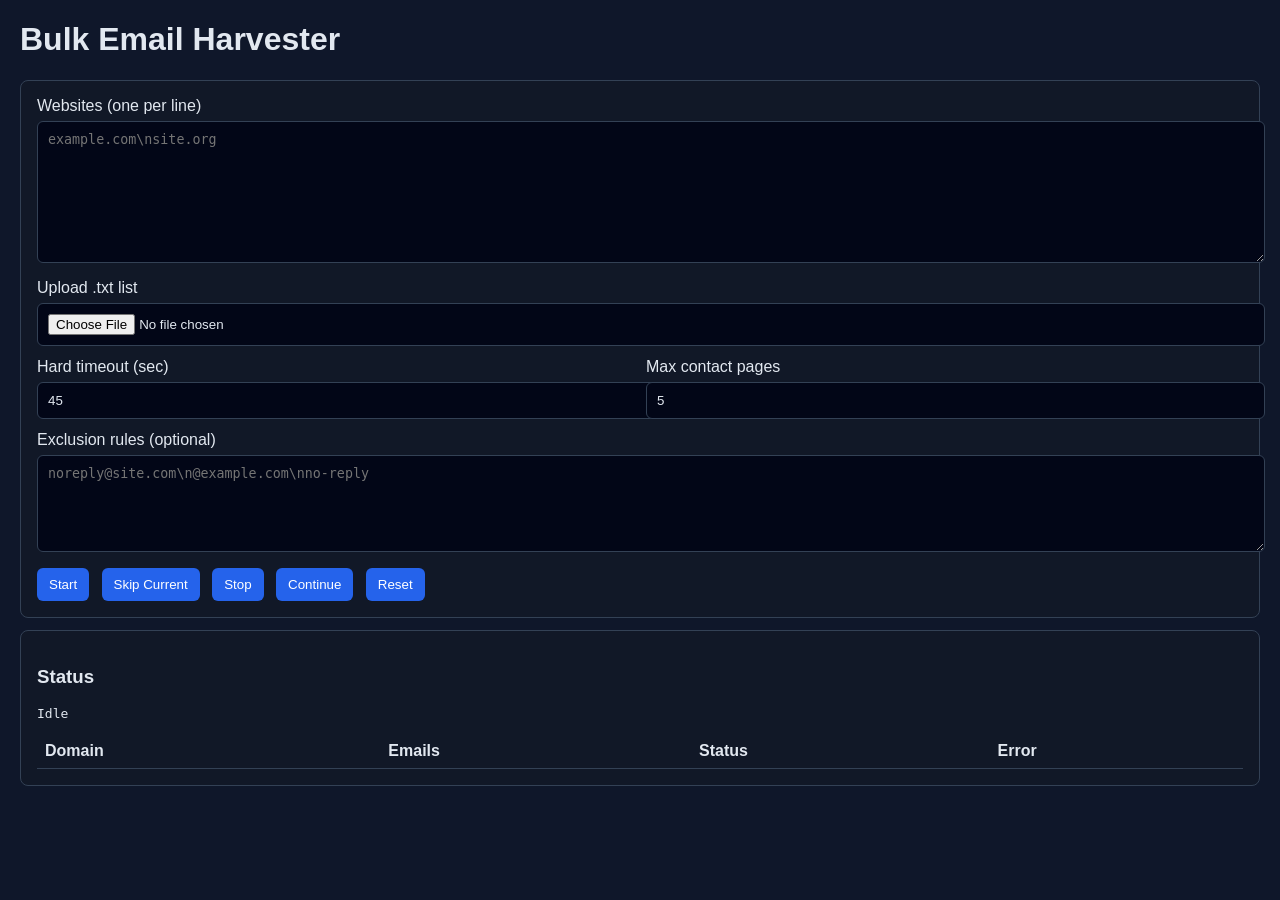
==== commit a148f974: "Restore hard-timeout worker architecture and fix scraper timeout failures" ====
--- a/index.html
+++ b/index.html
@@ -3,110 +3,110 @@
 <head>
   <meta charset="UTF-8" />
   <meta name="viewport" content="width=device-width, initial-scale=1.0" />
-  <title>Email Scraper Dashboard</title>
+  <title>Bulk Email Harvester</title>
   <style>
-    body { font-family: Arial, sans-serif; margin: 20px; background:#0f172a; color:#e2e8f0; }
-    .card { background:#111827; border:1px solid #334155; border-radius:8px; padding:16px; margin-bottom:16px; }
-    textarea, input { width:100%; margin:6px 0 12px; padding:10px; border-radius:6px; border:1px solid #334155; background:#0b1220; color:#e2e8f0; }
-    .row { display:grid; grid-template-columns:repeat(3,1fr); gap:12px; }
-    button { background:#2563eb; color:white; border:none; border-radius:6px; padding:10px 14px; cursor:pointer; }
-    table { width:100%; border-collapse: collapse; margin-top:12px; }
-    th, td { border-bottom:1px solid #334155; padding:8px; text-align:left; }
-    .muted { color:#94a3b8; font-size:12px; }
+    body{font-family:Arial,sans-serif;background:#0f172a;color:#e2e8f0;margin:20px}
+    .card{background:#111827;border:1px solid #334155;border-radius:8px;padding:16px;margin-bottom:12px}
+    textarea,input{width:100%;padding:10px;margin:6px 0 12px;border:1px solid #334155;border-radius:6px;background:#020617;color:#e2e8f0}
+    button{padding:9px 12px;border:none;border-radius:6px;background:#2563eb;color:#fff;margin-right:8px;cursor:pointer}
+    .row{display:grid;grid-template-columns:repeat(2,1fr);gap:12px}
+    table{width:100%;border-collapse:collapse}th,td{border-bottom:1px solid #334155;padding:8px;text-align:left}
   </style>
 </head>
 <body>
-  <h1>Email Scraper Web UI</h1>
-  <p class="muted">Upload a file or paste websites. Each site can be opened in a headed browser during processing.</p>
-
+  <h1>Bulk Email Harvester</h1>
   <div class="card">
     <label>Websites (one per line)</label>
-    <textarea id="websites" rows="8" placeholder="example.com\nhttps://foo.org"></textarea>
+    <textarea id="urls" rows="8" placeholder="example.com\nsite.org"></textarea>
 
-    <label>Upload website list (.txt)</label>
-    <input type="file" id="fileInput" accept=".txt" />
+    <label>Upload .txt list</label>
+    <input type="file" id="file" accept=".txt" />
 
     <div class="row">
       <div>
-        <label>Timeout (seconds)</label>
-        <input id="timeout" type="number" value="45" min="5" />
+        <label>Hard timeout (sec)</label>
+        <input id="timeout" type="number" value="45" min="10" />
       </div>
       <div>
-        <label>Max pages</label>
-        <input id="maxPages" type="number" value="5" min="0" />
-      </div>
-      <div>
-        <label>Workers</label>
-        <input id="workers" type="number" value="4" min="1" />
+        <label>Max contact pages</label>
+        <input id="maxPages" type="number" value="5" min="1" />
       </div>
     </div>
 
-    <label>Exclude emails (comma-separated)</label>
-    <input id="excludeEmails" type="text" placeholder="noreply@site.com,sales@site.com" />
+    <label>Exclusion rules (optional)</label>
+    <textarea id="rules" rows="5" placeholder="noreply@site.com\n@example.com\nno-reply"></textarea>
 
-    <label>Exclude domains (comma-separated)</label>
-    <input id="excludeDomains" type="text" placeholder="example.com,internal.local" />
-
-    <div style="display:flex; gap:12px; margin:10px 0;">
-      <label><input id="continueMode" type="checkbox" /> Continue pending</label>
-      <label><input id="openHeaded" type="checkbox" checked /> Open each page in headed browser</label>
-    </div>
-
-    <button id="runBtn">Run Scrape</button>
+    <button onclick="startRun()">Start</button>
+    <button onclick="callApi('/api/skip')">Skip Current</button>
+    <button onclick="callApi('/api/stop')">Stop</button>
+    <button onclick="callApi('/api/continue')">Continue</button>
+    <button onclick="callApi('/api/reset')">Reset</button>
   </div>
 
   <div class="card">
-    <h3>Summary</h3>
-    <pre id="summary" class="muted">Idle</pre>
+    <h3>Status</h3>
+    <pre id="status">Idle</pre>
     <table>
-      <thead><tr><th>Domain</th><th>Emails</th><th>Status</th></tr></thead>
-      <tbody id="results"></tbody>
+      <thead><tr><th>Domain</th><th>Emails</th><th>Status</th><th>Error</th></tr></thead>
+      <tbody id="rows"></tbody>
     </table>
   </div>
 
 <script>
-let uploaded = "";
-document.getElementById('fileInput').addEventListener('change', async (e) => {
+let uploadedLines = [];
+let timer = null;
+
+document.getElementById('file').addEventListener('change', async (e) => {
   const f = e.target.files[0];
-  uploaded = f ? await f.text() : "";
+  if (!f) { uploadedLines = []; return; }
+  const text = await f.text();
+  uploadedLines = text.split(/\r?\n/).map(x=>x.trim()).filter(Boolean);
 });
 
-document.getElementById('runBtn').addEventListener('click', async () => {
-  const btn = document.getElementById('runBtn');
-  btn.disabled = true;
-  document.getElementById('summary').textContent = 'Running...';
-  document.getElementById('results').innerHTML = '';
-  try {
-    const payload = {
-      websites: document.getElementById('websites').value,
-      uploaded,
-      timeout: Number(document.getElementById('timeout').value || 45),
-      max_pages: Number(document.getElementById('maxPages').value || 5),
-      workers: Number(document.getElementById('workers').value || 4),
-      exclude_emails: document.getElementById('excludeEmails').value,
-      exclude_domains: document.getElementById('excludeDomains').value,
-      continue: document.getElementById('continueMode').checked,
-      open_headed: document.getElementById('openHeaded').checked,
-    };
-    const res = await fetch('/run', {
-      method: 'POST',
-      headers: { 'Content-Type': 'application/json' },
-      body: JSON.stringify(payload)
-    });
-    const data = await res.json();
-    document.getElementById('summary').textContent = JSON.stringify(data.summary, null, 2);
-    const tbody = document.getElementById('results');
-    data.results.forEach(r => {
-      const tr = document.createElement('tr');
-      tr.innerHTML = `<td>${r.domain}</td><td>${(r.emails || []).join(', ') || '(none)'}</td><td>${r.failed ? 'FAILED: '+(r.reason||'error') : 'OK'}</td>`;
-      tbody.appendChild(tr);
-    });
-  } catch (err) {
-    document.getElementById('summary').textContent = 'Error: ' + err;
-  } finally {
-    btn.disabled = false;
+async function callApi(path, body={}) {
+  const r = await fetch(path, {method:'POST', headers:{'Content-Type':'application/json'}, body:JSON.stringify(body)});
+  return r.json();
+}
+
+async function startRun(){
+  const typed = document.getElementById('urls').value.split(/\r?\n/).map(x=>x.trim()).filter(Boolean);
+  const urls = [...typed, ...uploadedLines];
+  const payload = {
+    urls,
+    exclusion_rules: document.getElementById('rules').value,
+    hard_timeout: Number(document.getElementById('timeout').value || 45),
+    max_pages: Number(document.getElementById('maxPages').value || 5),
+  };
+  const res = await callApi('/api/start', payload);
+  if (!res.ok) { alert(res.error || 'Start failed'); return; }
+  if (timer) clearInterval(timer);
+  timer = setInterval(refreshStatus, 1000);
+}
+
+async function refreshStatus(){
+  const r = await fetch('/api/status');
+  const data = await r.json();
+  document.getElementById('status').textContent = JSON.stringify({
+    status: data.status,
+    current_domain: data.current_domain,
+    progress: `${Math.min(data.current_index+1, data.total||0)}/${data.total||0}`,
+    playwright: data.playwright
+  }, null, 2);
+
+  const tbody = document.getElementById('rows');
+  tbody.innerHTML = '';
+  (data.results || []).forEach(row => {
+    const tr = document.createElement('tr');
+    const emails = (row.emails || []).map(e => e.email || e).join(', ');
+    tr.innerHTML = `<td>${row.url || ''}</td><td>${emails || '(none)'}</td><td>${row.status || ''}</td><td>${row.error || ''}</td>`;
+    tbody.appendChild(tr);
+  });
+
+  if (data.status === 'done' || data.status === 'paused' || data.status === 'idle') {
+    clearInterval(timer);
+    timer = null;
   }
-});
+}
 </script>
 </body>
 </html>
